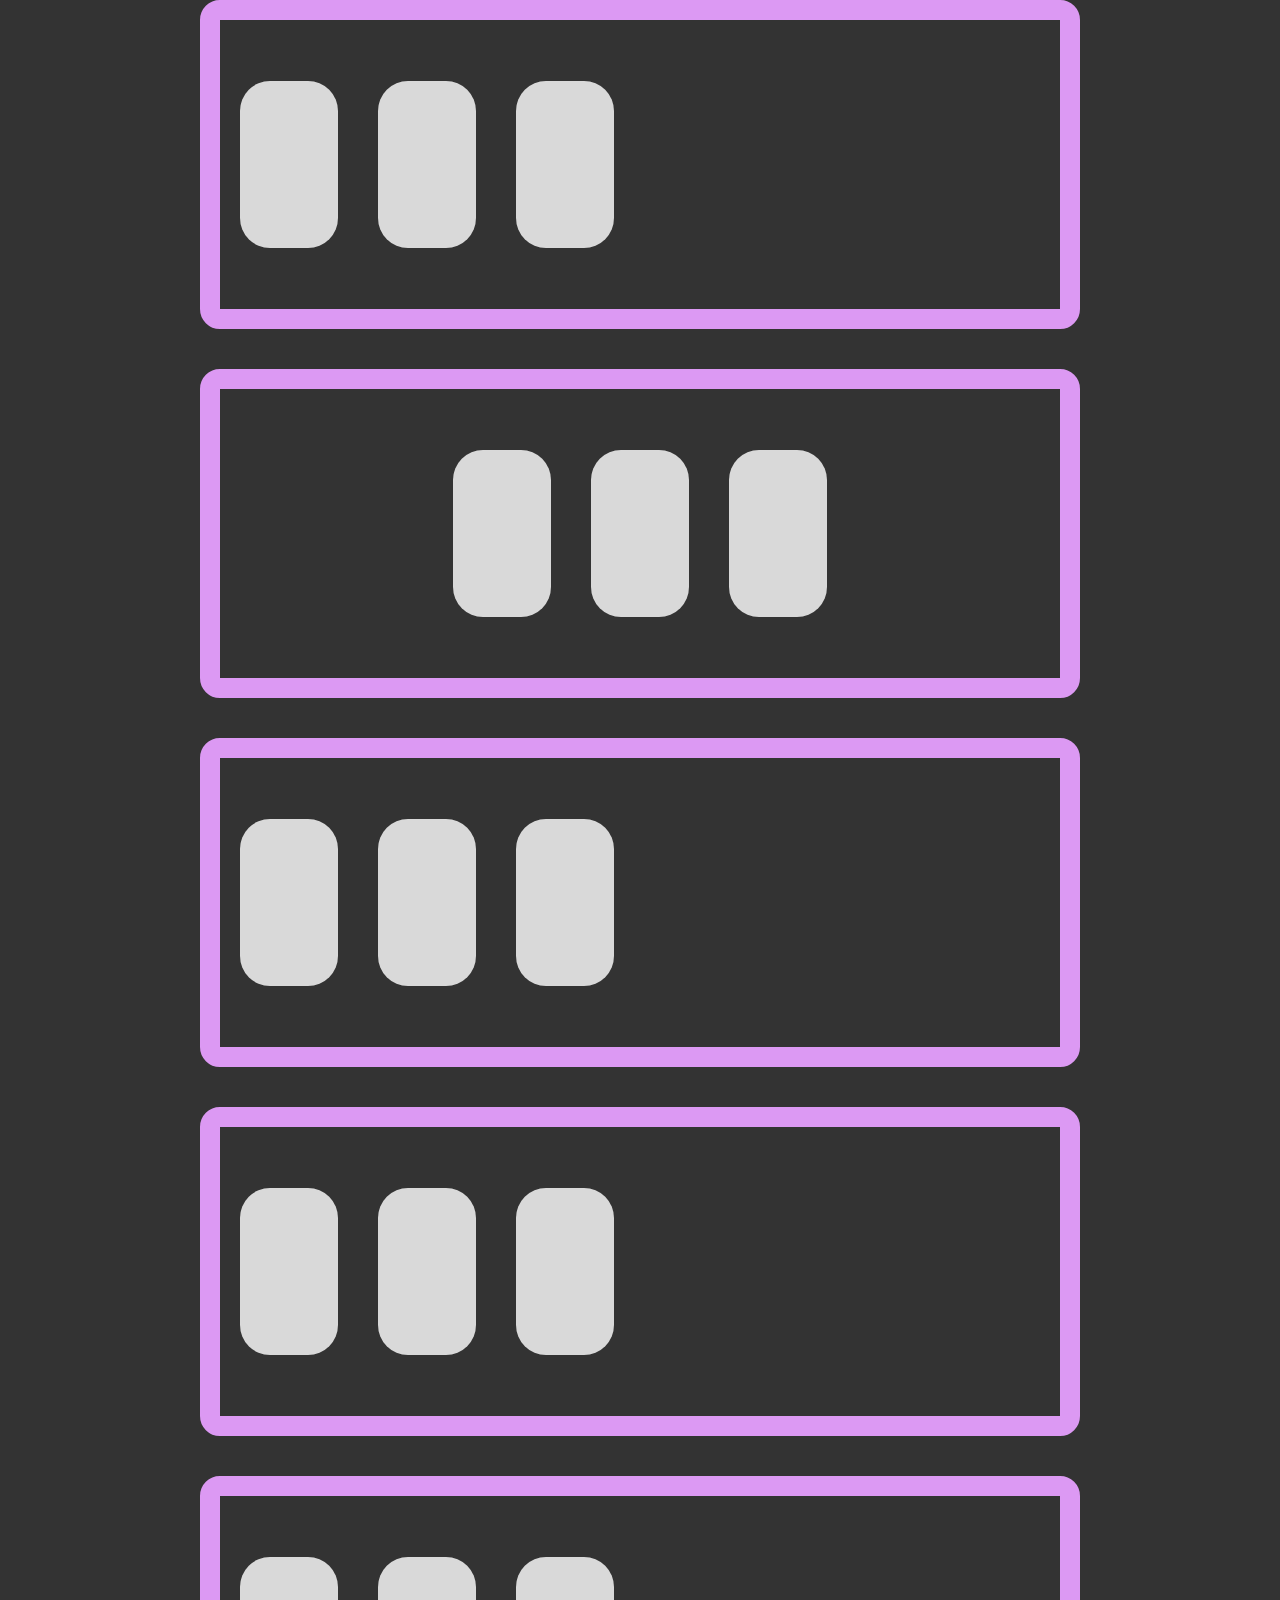
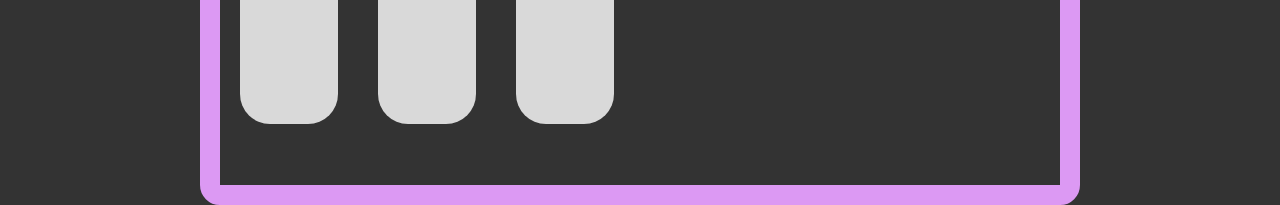
==== index.html @ e800f6b7 "Add files via upload" ====
<!DOCTYPE html>
<html lang="en">
<head>
    <meta charset="UTF-8">
    <meta name="viewport" content="width=device-width, initial-scale=1.0">
    <title>Document</title>
    <link rel="stylesheet" href="style.css">
</head>
<body>
    <div class="parent">
    <div class="box">
        <div class="item"></div>
        <div class="item"></div>
        <div class="item"></div>
    </div>

    <div class="box box2">
        <div class="item"></div>
        <div class="item"></div>
        <div class="item"></div>
    </div>

    <div class="box">
        <div class="item"></div>
        <div class="item"></div>
        <div class="item"></div>
    </div>

    <div class="box">
        <div class="item"></div>
        <div class="item"></div>
        <div class="item"></div>
    </div>

    <div class="box">
        <div class="item"></div>
        <div class="item"></div>
        <div class="item"></div>
    </div>
</div>
</body>
</html>
---- style.css ----
*{
    margin: 0;
    padding: 0;
}

body{
    background-color: #333333;
}

.parent{
    display: flex;
    flex-direction: column;
    gap: 40px;
}

.box{
    border: 20px solid #DC99F3;
    width: 800px;
    display: flex;
    gap: 40px;
    margin: auto;
    border-radius: 20px;
    padding: 61px 20px;
}

.item{
    width: 98px;
    height: 167px;
    background-color: #D9D9D9;
    border-radius: 30px;
}

.box2{
    justify-content: center;
}
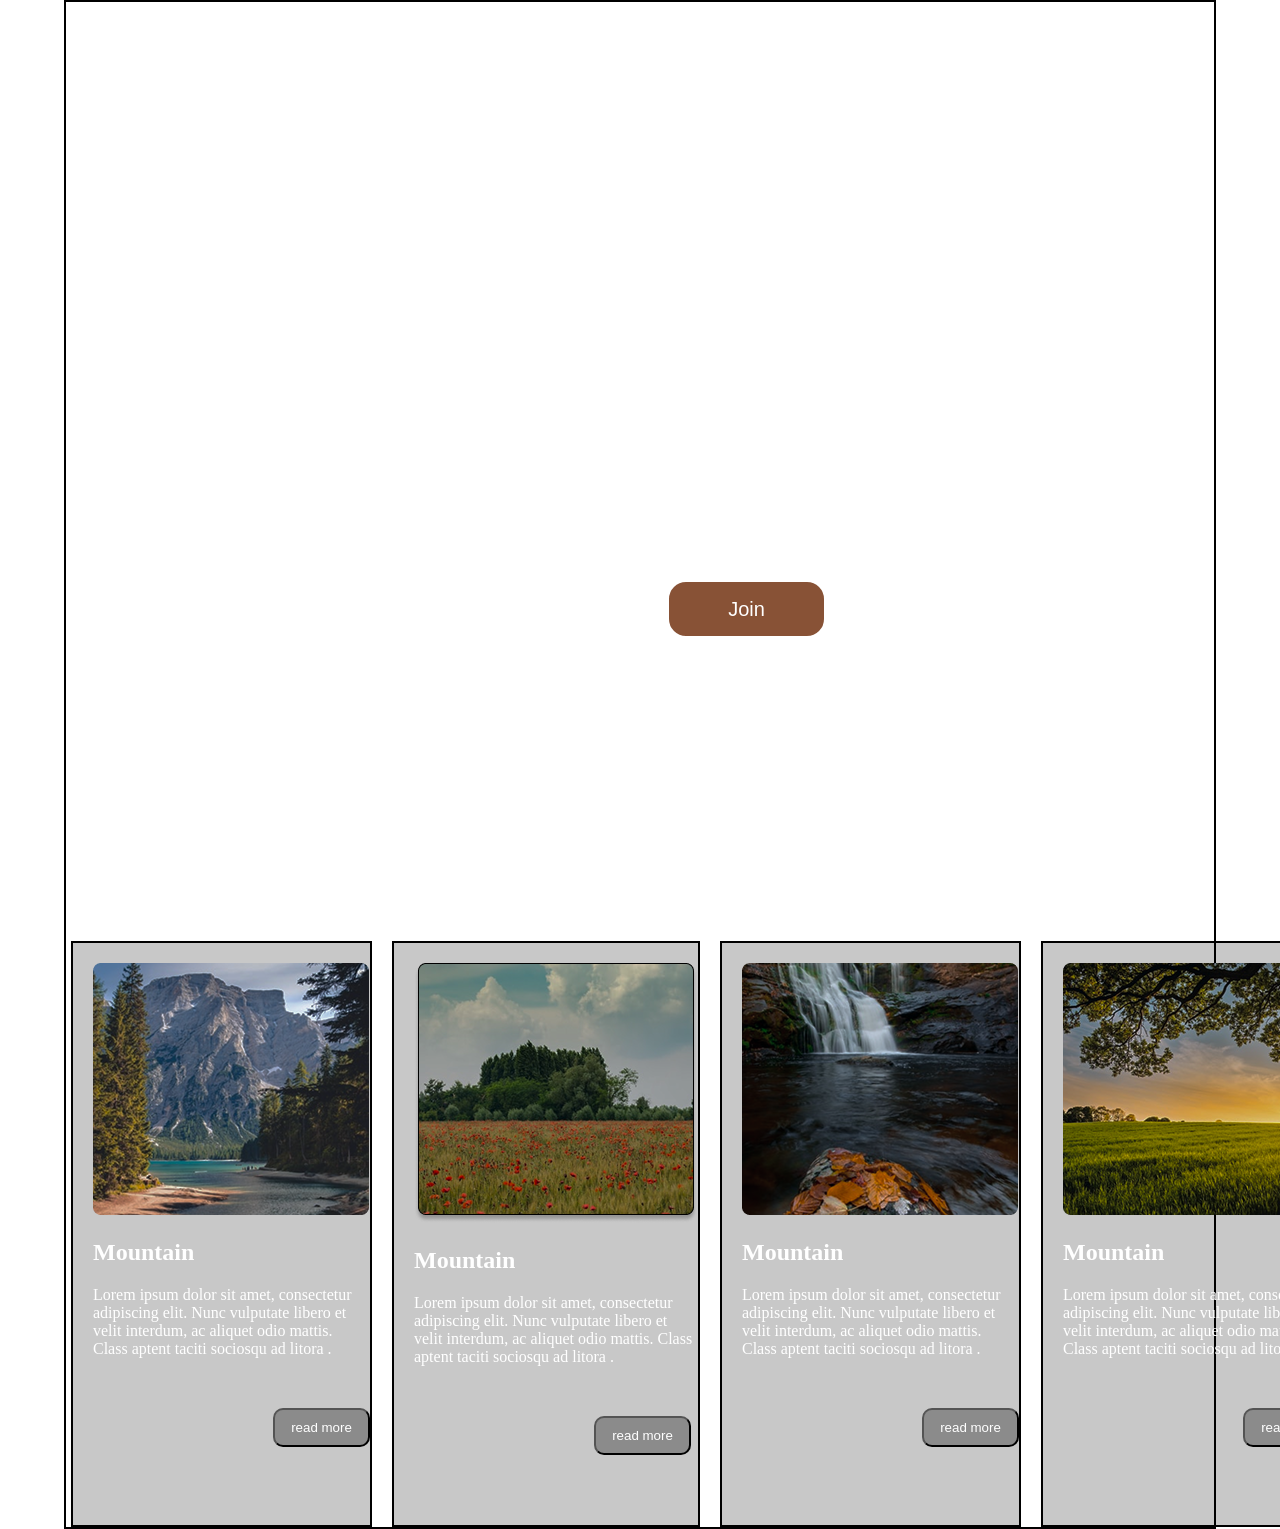
==== commit bf1602f5: "Add files via upload" ====
--- a/index.html
+++ b/index.html
@@ -7,36 +7,68 @@
     <link rel="stylesheet" href="style.css">
 </head>
 <body>
-    <div class="parent">
-    <div class="box">
-        <div class="item"></div>
-        <div class="item"></div>
-        <div class="item"></div>
+    <div class="container">
+<header>
+     <nav>
+                <img src="" alt="">
+                <ul >
+                    <li><a href="">Home</a></li>
+                    <li><a href="">About us</a></li>
+                    <li><a href="">tours</a></li>
+                    <li><a href="">gallery</a></li>
+                    <li><a href="">reviews</a></li>
+                    <li><a href="">contact</a></li>
+                </ul>
+
+            </nav>
+            <h1>Travel Time</h1>
+            <p class="travel">let's travel with us we will start a new adventure together with full <br> of happiness and laughs</p>
+            <button class="join">Join</button>
+        </header>
+        <main>
+            
+        
+            <h1 class="text">Where do you want to go </h1>
+            <div class="parent">
+                <div class="box">
+                <img src="Group 4.png" alt="">
+            <h2>Mountain</h2>
+            <p>Lorem ipsum dolor sit amet, consectetur adipiscing elit. Nunc vulputate libero et velit interdum, ac aliquet odio mattis. Class aptent taciti sociosqu ad litora .</p>
+            <button class="malumot">read more</button>
+        </div>
+         <div class="box">
+                <img src="Rectangle 3.png" alt="">
+            <h2>Mountain</h2>
+            <p>Lorem ipsum dolor sit amet, consectetur adipiscing elit. Nunc vulputate libero et velit interdum, ac aliquet odio mattis. Class aptent taciti sociosqu ad litora .</p>
+            <button class="malumot">read more</button>
+        </div>
+         <div class="box">
+                <img src="Group 6.png" alt="">
+            <h2>Mountain</h2>
+            <p>Lorem ipsum dolor sit amet, consectetur adipiscing elit. Nunc vulputate libero et velit interdum, ac aliquet odio mattis. Class aptent taciti sociosqu ad litora .</p>
+            <button class="malumot">read more</button>
+        </div>
+         <div class="box">
+                <img src="Group 6 (1).png" alt="">
+            <h2>Mountain</h2>
+            <p>Lorem ipsum dolor sit amet, consectetur adipiscing elit. Nunc vulputate libero et velit interdum, ac aliquet odio mattis. Class aptent taciti sociosqu ad litora .</p>
+            <button class="malumot">read more</button>
+        </div>
+    
+    </div>
+            
+            
+            
+        </main>
     </div>
 
-    <div class="box box2">
-        <div class="item"></div>
-        <div class="item"></div>
-        <div class="item"></div>
-    </div>
 
-    <div class="box">
-        <div class="item"></div>
-        <div class="item"></div>
-        <div class="item"></div>
-    </div>
 
-    <div class="box">
-        <div class="item"></div>
-        <div class="item"></div>
-        <div class="item"></div>
-    </div>
 
-    <div class="box">
-        <div class="item"></div>
-        <div class="item"></div>
-        <div class="item"></div>
-    </div>
-</div>
+
+
+
+
+    
 </body>
 </html>
--- a/style.css
+++ b/style.css
@@ -1,35 +1,101 @@
 *{
     margin: 0;
     padding: 0;
+    box-sizing: border-box;
+    list-style: none;
+    text-decoration: none;
 }
+.container{
+    max-width: 1400px;
+    width: 90%;
+    margin: 0 auto;
+    border: 2px solid black;
+}
+ul{
+    display: flex;
+     justify-content: space-around;
+}
+header{
+    background: url(https://static.vecteezy.com/system/resources/thumbnails/036/054/418/small/ai-generated-landing-a-plane-against-a-golden-sky-at-sunset-passenger-aircraft-flying-up-in-sunset-light-travelling-and-business-concept-photo.jpg) no-repeat center/cover;
+    height: 800px;
+    
+}
+nav{
+    padding-top: 50px;
+}
+li a{
+    color: white;
+    font-size: 19px;
+}
+h1{
+    justify-content: center;
+    display: flex;
+    font-size: 80px;
+    color: white;
+    margin-top: 120px;
+}
+.travel{
+    text-align: center;
+    font-size: 20px;
+    color: white;
+    margin-top: 30px;
+}
+.join{
+    width: 161px;
+    height: 60px;
+    background-color: rgba(110, 44, 9, 0.815);
+    border: 3px solid white;
+    border-radius: 20px;
+    color: white;
+    font-size: 20px;
+    margin-left: 600px;
+    margin-top: 200px;
+}
+main{
+    
+    margin-top: -80px;
+    background: url(https://minzifatravel.com/_next/image?url=https%3A%2F%2Fcdn.minzifatravel.com%2Fwp-content%2Fuploads%2F2021%2F09%2Fsilk-road.jpg&w=1920&q=75)no-repeat center/cover ;
+}
+.text{
+   text-align: center;
+    display: flex;
+   margin: auto;
+    font-size: 60px;
+    padding-top: 80px;
+   
+}
+.box{
+    width: 324px;
+    height: 586px;
+    border: 2px solid black;
+    background-color: rgba(0, 0, 0, 0.215);
+    color: white;
+    padding-left: 20px;
+    
 
-body{
-    background-color: #333333;
 }
-
+.box h2 {
+    padding-top: 20px;
+}
+.box img{
+    padding-top: 20px;
+}
+.box p{
+    padding-top: 20px;
+}
+.malumot{
+    width: 97px;
+    height: 39px;
+    margin-top: 50px;
+    margin-left: 180px;
+    border-radius: 10px;
+background-color: rgba(0, 0, 0, 0.304);
+color: white;
+}
 .parent{
     display: flex;
-    flex-direction: column;
-    gap: 40px;
-}
-
-.box{
-    border: 20px solid #DC99F3;
-    width: 800px;
-    display: flex;
-    gap: 40px;
+    gap: 20px;
     margin: auto;
-    border-radius: 20px;
-    padding: 61px 20px;
-}
-
-.item{
-    width: 98px;
-    height: 167px;
-    background-color: #D9D9D9;
-    border-radius: 30px;
-}
-
-.box2{
-    justify-content: center;
+    margin-top: 70px;
+    margin-left: 5px;
 }
